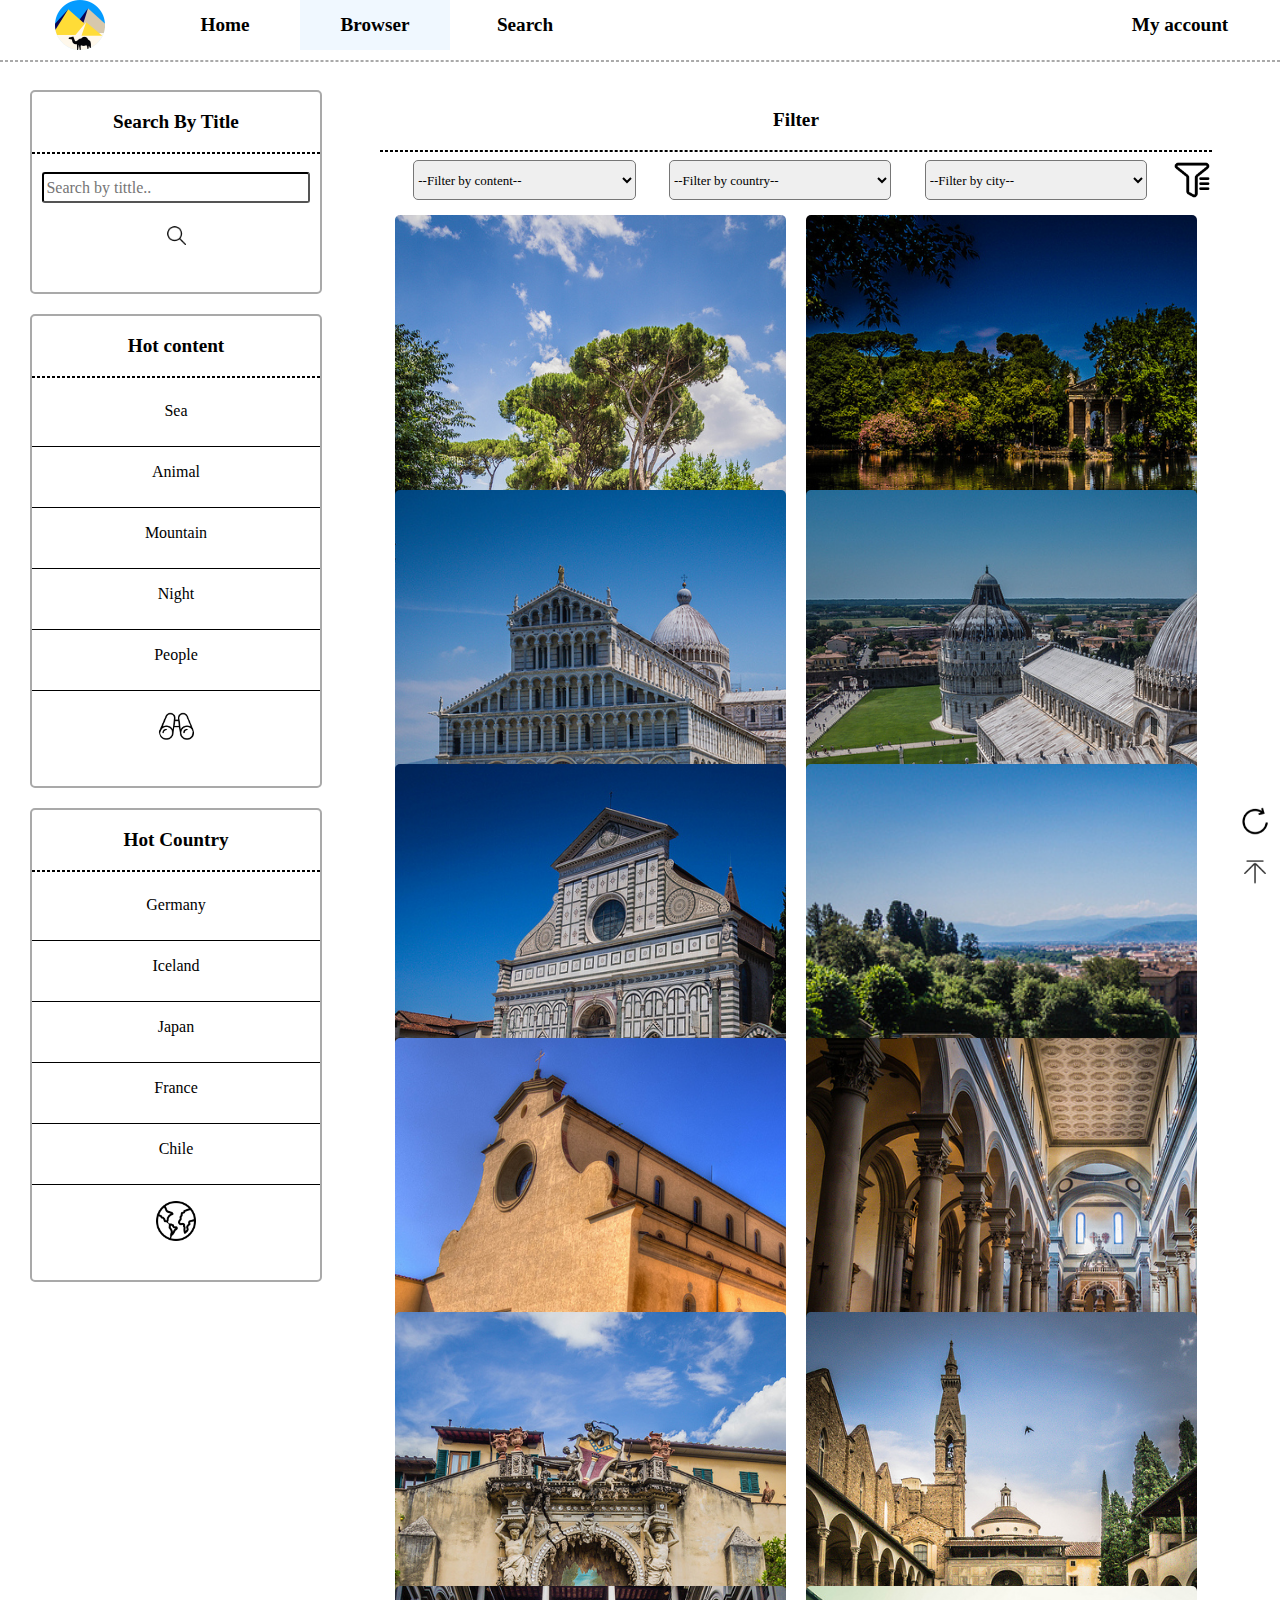
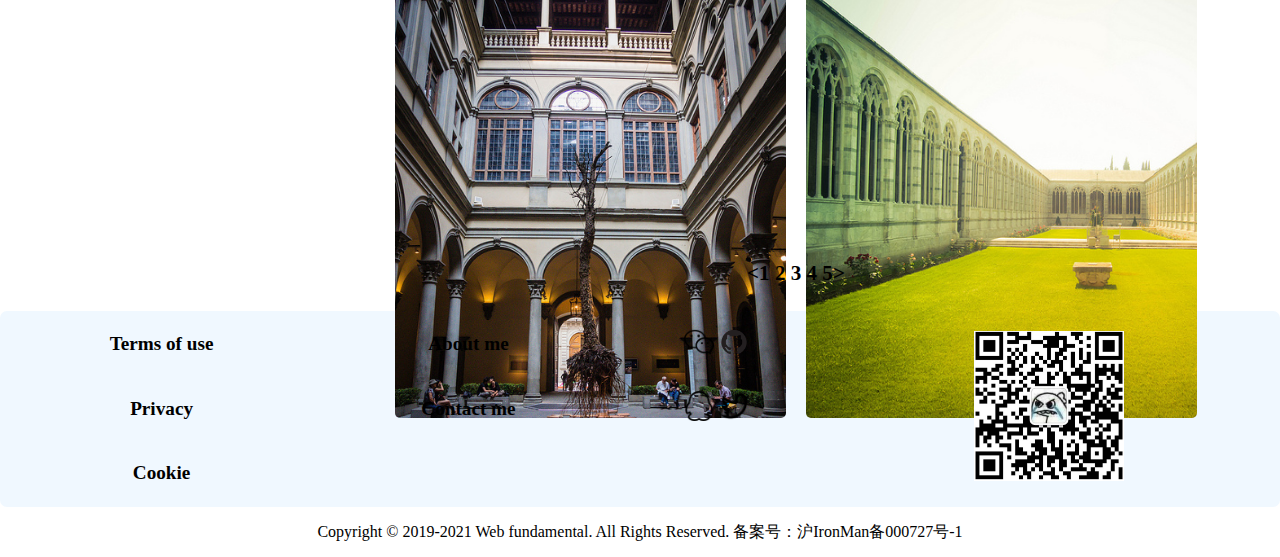
==== src/html/Browser.html @ f6eb3252 "Project 1" ====
<!DOCTYPE html>
<html lang="zh">
<head>
    <meta charset="UTF-8">
    <meta name="viewport" content="width=device-width, initial-scale=1.0">
    <link rel="stylesheet" href="../../font-awesome-4.7.0/css/font-awesome.min.css">
    <link href="../css/reset.css" rel="stylesheet" type="text/css">
    <link href="../css/header.css" rel="stylesheet" type="text/css">
    <link href="../css/browser-content.css" rel="stylesheet" type="text/css">
    <link href="../css/footer.css" rel="stylesheet" type="text/css">
    <script type="text/javascript" src="../js/linkage.js"></script>
    <title>Browser</title>
</head>
<body>
    <!--header部分-->
    <header>
        <nav id="top">
        <div class="Nav-left" >
            <ul>
                <!--logo-->
                <li><a href="../../index.html"><img src="../../images/Nav-logo.png" class="Nav-logo" width="70"></a></li>
                <!--导航条目-->
                <li><a href="../../index.html">Home</a></li>
                <li><a href="../../src/html/Browser.html" class="Nav-active">Browser</a></li>
                <li><a href="../../src/html/Search.html" >Search</a></li>
            </ul>
        </div>

        <div class="Nav-right">
            <!--个人中心-->
            <ul>
                <li><a href="#top" id="account">My account</a></li>
            </ul>
            <!--下拉菜单-->
            <div class ="Nav-right-menu">
                <ul>
                    <!--利用font-awesome-->
                    <li><a href="../../src/html/Upload.html"><i class="fa fa-upload"></i>Upload</a></li>
                    <li><a href="../../src/html/My_photo.html"><i class="fa fa-photo"></i>My Photo</a></li>
                    <li><a href="../../src/html/My_favourite.html"><i class="fa fa-heart"></i>My Favorite</a></li>
                    <li><a href="../../src/html/Login.html"><i class="fa fa-sign-in"></i>Log In</a></li>
                </ul>
            </div>
        </div>
    </nav>
        <hr>

    </header>
    <!--content部分-->
    <div class="main-container">
        <!--侧边栏-->
        <div class="aside">
            <div class="search-by-title"><!--搜索框-->
                 <div class="section-head">
                     <p>Search By Title</p>
                 </div>
                 <hr>
                 <div>
                     <form action="#" method="post">
                            <label><input type="text"  id ="condition" placeholder="Search by tittle.."></label>
                            <label><input type="image" id="Submit" value="submit" alt="submit" src="../../images/icon/search.png"></label>
                     </form>
                </div>
            </div>
            <div class="hot-content" id="character">
                <div class="section-head">
                    <p>Hot content</p>
                </div>
                <hr/>
                <div>
                    <ul>
                        <li><a onclick="alert('起飞~')">Sea</a></li>
                        <li><a onclick="alert('起飞~')">Animal</a></li>
                        <li><a onclick="alert('起飞~')">Mountain</a></li>
                        <li><a onclick="alert('起飞~')">Night</a></li>
                        <li><a onclick="alert('起飞~')">People</a></li>
                    </ul>
                    <div class="hot-content-picture">
                        <img src="../../images/icon/hot-content.png" width="40px" id="hot-content-picture">
                    </div>
                </div>

        </div>
            <div class="hot-content" id="country">
            <div class="section-head">
                <p>Hot Country</p>
            </div>
            <hr/>
            <div>
                <ul>
                    <li><a onclick="alert('起飞~')">Germany</a></li>
                    <li><a onclick="alert('起飞~')">Iceland</a></li>
                    <li><a onclick="alert('起飞~')">Japan</a></li>
                    <li><a onclick="alert('起飞~')">France</a></li>
                    <li><a onclick="alert('起飞~')">Chile</a></li>
                </ul>
                <div class="hot-content-picture">
                    <img src="../../images/icon/hot-country.png" width="40">
                </div>
            </div>

        </div>
        </div>
        <!--主要页面-->
        <div class="main">
            <!--筛选框-->
            <div class="section-head">
                <p>Filter</p>
            </div>
            <hr>
            <div class="filter">
                <select class="content-select" >
                    <option value="" disabled selected hidden>--Filter by content--</option>
                    <option value ="Sea">Sea</option>
                    <option value ="Animal">Animal</option>
                    <option value="Mountain">Mountain</option>
                    <option value="Night">Night</option>
                    <option value="People">People</option>
                </select>
                <!--二级联动-->
                <select onchange="changeCity(this.value)" class="country-select">
                    <option value="" disabled selected hidden>--Filter by country--</option>
                    <option value="0">China</option>
                    <option value="1">Japan</option>
                    <option value="2">Italy</option>
                    <option value="3">America</option>
                </select>
                <select class="city-select" id="city">
                    <option selected>--Filter by city--</option>
                </select>
                <img src="../../images/icon/filter.png" width="40px" onclick="alert('搜不到呀！')">
            </div>

            <div class="grid-container">
                    <div class="picture_container" id="picture_container1">
                        <a href="Details.html" target="_blank">
                            <div class="picture" id="picture1">
                            </div>
                        </a>
                    </div>

                    <div class="picture_container" id="picture_container2">
                        <a href="Details.html" target="_blank">
                            <div class="picture" id="picture2">
                            </div>
                        </a>
                    </div>

                    <div class="picture_container" id="picture_container3">
                        <a href="Details.html" target="_blank">
                            <div class="picture" id="picture3">
                            </div>
                        </a>
                    </div>

                    <div class="picture_container" id="picture_container4">
                        <a href="Details.html" target="_blank">
                            <div class="picture" id="picture4">
                            </div>
                        </a>
                    </div>

                    <div class="picture_container" id="picture_container5">
                        <a href="Details.html" target="_blank">
                            <div class="picture" id="picture5">
                            </div>
                        </a>
                    </div>

                    <div class="picture_container" id="picture_container6">
                        <a href="Details.html" target="_blank">
                            <div class="picture" id="picture6">
                            </div>
                        </a>
                    </div>

                    <div class="picture_container" id="picture_container7">
                        <a href="Details.html" target="_blank">
                            <div class="picture" id="picture7">
                            </div>
                        </a>
                    </div>

                    <div class="picture_container" id="picture_container8">
                        <a href="Details.html" target="_blank">
                            <div class="picture" id="picture8">
                            </div>
                        </a>
                    </div>

                    <div class="picture_container" id="picture_container9">
                        <a href="Details.html" target="_blank">
                            <div class="picture" id="picture9">
                            </div>
                        </a>
                    </div>

                    <div class="picture_container" id="picture_container10">
                        <a href="Details.html" target="_blank">
                            <div class="picture" id="picture10">
                            </div>
                        </a>
                    </div>

                    <div class="picture_container" id="picture_container11">
                        <a href="Details.html" target="_blank">
                            <div class="picture" id="picture11">
                            </div>
                        </a>
                    </div>

                    <div class="picture_container" id="picture_container12">
                        <a href="Details.html" target="_blank">
                            <div class="picture" id="picture12">
                            </div>
                        </a>
                    </div>

                </div>

            <div class="page-number">
                <p><1 2 3 4 5></p>
            </div>
            </div>
    </div>
    <!--辅助图标部分-->
    <div class="support">
        <div class="go-to-top">
            <a href="#top">
                <img src="../../images/icon/top.png" width="30px">
            </a>
        </div>

        <div class="refresh" onclick="alert('图片已刷新')" >
            <img src="../../images/icon/refresh.png" width="30px">
        </div>
    </div>
    <!-- foot部分-->
    <footer>
        <div class="container">
            <table >
                <tr>
                    <td><p><a href="">Terms of use</a></p></td>
                    <td><p><a href="">About me</a></p></td>
                    <td>
                        <a href="https://weixin.qq.com/"><img src="../../images/icon/weChat.png" width="30px"/></a>
                        <a href="https://github.com/"><img src="../../images/icon/github.png" width="30px" /></a>
                    </td>
                    <td rowspan="3"><img src="../../images/icon/weChat2DCode.png" width="150px"/></td>
                </tr>
                <tr>
                    <td><p><a href="">Privacy</a></p></td>
                    <td><p><a href="">Contact me</a></p></td>
                    <td>
                        <a href="https://im.qq.com/"><img src="../../images/icon/qq.png" width="30px" /></a>
                        <a href="https://www.twitter.com/"><img src="../../images/icon/twitter.png" width="30px" /></a>
                    </td>
                </tr>
                <tr>
                    <td >
                        <p><a href="">Cookie</a></p>
                    </td>

                </tr>
            </table>
        </div>
        <div id="copyrightRow">
            <div class="container">
                <p class="copyright">Copyright © 2019-2021 Web fundamental. All Rights Reserved. 备案号：沪IronMan备000727号-1</p>
            </div>
        </div>
    </footer>
</body>
---- src/css/header.css ----
nav{
    background-color:white;
    width:100%;
    height: 50px;
    line-height:0;
    min-width: 800px;
}

nav ul{
    width:100%;
    list-style-type: none;
    padding: 0;
    margin:0;
    display: inline-block;
}

nav li{
    float:left;
    /*实现行内垂直居中*/
    line-height: 50px;
    display: inline-block;
}

nav a:link, nav a:visited{
    font-size: larger;
    display: block;
    width: 150px;
    height: 50px;
    font-weight: bold;
    color: black;
    text-decoration: none;
    text-align: center; /*使导航栏主栏水平居中*/
}

nav a:hover{
    color:darkgray;
    background-color:transparent;
    height:50px;
}

nav a:active{
    color: honeydew;
}

nav .Nav-active {
    color:darkgray;
    background-color:aliceblue;
}

/*Nav-left*/
nav .Nav-left{
    float:left;
    height: 50px;
}

nav .Nav-logo{
    width:50px;
    height:50px;
    margin-left:25px;
    margin-right: 15px;
    position: relative;
}

/*Nav-right*/
nav .Nav-right{
    float:right;
    margin-right:25px;
    position: relative;
    display: inline-block;
}

nav .Nav-right a{
    text-align: center;
}

nav .Nav-right-menu{
    float:right;
    margin-right:25px;
    display: none;
    position: absolute;
    width: 100%;
    z-index: 2;
}

nav .Nav-right-menu a{
    text-align: justify;
    margin-left: 1px;
}

.Nav-right:hover  .Nav-right-menu {
    display: block !important
}

hr{
    margin-top:10px;
    border: 1px dashed darkgray;
}
---- src/css/browser-content.css ----
/*主容器*/
.main-container{
    width: 100%;
    height: 100%;
    display: inline-block;

}
.main-container hr{
    border: 1px dashed black;
}
.main-container p{
    text-align: center;
    font-size: larger;
    font-weight: bolder;
    position: relative;
    overflow: hidden;

}

/**侧边栏**/
.aside{
    display: inline-block;
    margin-top: 20px;
    margin-left:30px;
    width: 25%;
    height: 100%;
    float: left;

}
.aside .picture{
    size:50px;
    position: center;
}
/***搜索框***/
.search-by-title{
    border: darkgray 2px solid;
    border-radius: 5px;
    width: 90%;
    height: 200px;
    position: center;
}
.search-by-title form{
    text-align: center;
    position: relative;
    height: 50%;
    width: 100%;
    margin: 0 auto;
    border-radius: 15px;
    border: 2px aliceblue;
    float:left;
    overflow: hidden;
}
.search-by-title input{
    margin: 10px;
    height: 25px;
}
#condition{
    width: 90%;
    border-radius: 3px;
    border-color: black;
}
/***热门内容快速浏览***/
.hot-content{
    margin-top: 20px;
    border: darkgray 2px solid;
    border-radius: 5px;
    width: 90%;
    position: center;
    height: 470px;
}
.hot-content ul{
    margin-top: 0;
    padding: 0;
    position: center;
    list-style-type: none;
    text-align: center;
    font-family: 方正粗黑宋简体;
    font-weight: normal;
    font-size: medium;
    overflow: hidden;
}
.hot-content li{
    padding-bottom: 10px;
    border-bottom:1px black solid;
    line-height: 50px;
}

.hot-content li a{
    cursor: pointer;
}

.hot-content-picture{
    position: relative;
    text-align: center;
}


/**主内容**/
.main{
    display: inline-block;
    margin-top: 20px;
    margin-left:30px;
    width: 65%;
    height: 100%;
    float: left;
}

/***select***/
.filter{
    display: flex;
    height: 40px;
    justify-content: left;
    align-content: center;
    width: 100%;
}
.filter select{
    font-weight: lighter;
    font-size: small;
    position: relative;
    margin-left: 4%;
    border-radius: 5px;
    width: 40%;
    z-index: 1;
}
.filter option{
    font-size: small;
    font-weight: normal;
}
.filter img{
    margin-left: 3%;
    cursor: pointer;
}

/***grid处理图片***/
.grid-container{
    margin: 15px;
    display: grid;/*利用grid实现响应式布局*/
    grid-gap:20px;
    grid-template-columns: repeat(auto-fit,minmax(300px,1fr));
}
.picture_container{
    border-radius: 5px;
    background-color: transparent;
}
.picture{
    display: block;
    margin:0 auto;
    height: 70%;
    border-radius: 5px;
    padding-top: 65%; /*用宽高比使图片自适应*/
    background-repeat: no-repeat;
    background-size: cover;
}

#picture1{
    background-image:url(../../images/browser_picture/picture1.jpg)
}  #picture2{
       background-image:url(../../images/browser_picture/picture2.jpg)
   }  #picture3{
          background-image:url(../../images/browser_picture/picture3.jpg)
      }  #picture4{
             background-image:url(../../images/browser_picture/picture4.jpg)
         }  #picture5{
                background-image:url(../../images/browser_picture/picture5.jpg)
            }  #picture6{
                   background-image:url(../../images/browser_picture/picture6.jpg)
               }  #picture7{
                      background-image:url(../../images/browser_picture/picture7.jpg)
                  }  #picture8{
                         background-image:url(../../images/browser_picture/picture8.jpg)
                     }  #picture9{
                            background-image:url(../../images/browser_picture/picture9.jpg)
                        }  #picture10{
                               background-image:url(../../images/browser_picture/picture10.jpg)
                           } #picture11{
                                background-image:url(../../images/browser_picture/picture11.jpg)
                            } #picture12{
                                 background-image:url(../../images/browser_picture/picture12.jpg)
                             }

/***页码***/
.page-number{
    font-size: 1.1em;
    margin-top: 0.1%;
}

/***辅助图标***/
.go-to-top{
    position: fixed;
    right:10px;
    bottom:10px;
}
---- src/css/footer.css ----
/*页脚*/
footer table{
    background-color: aliceblue;
    font-family: 方正粗黑宋简体;
    font-size: larger;
    font-weight: bold;
    border-radius: 7px;
    width: 100%;
    text-align: center;/*表格内容居中*/
}
.copyright{
    color: Black;
    text-align: center;
}
footer a{
    color: black;
    text-decoration: none;
}

/*辅助图标*/
.support .go-to-top{
    position: fixed;
    right:10px;
    bottom:10px;
}
.support .refresh{
    cursor: pointer;
    position: fixed;
    right:10px;
    bottom:60px;
}
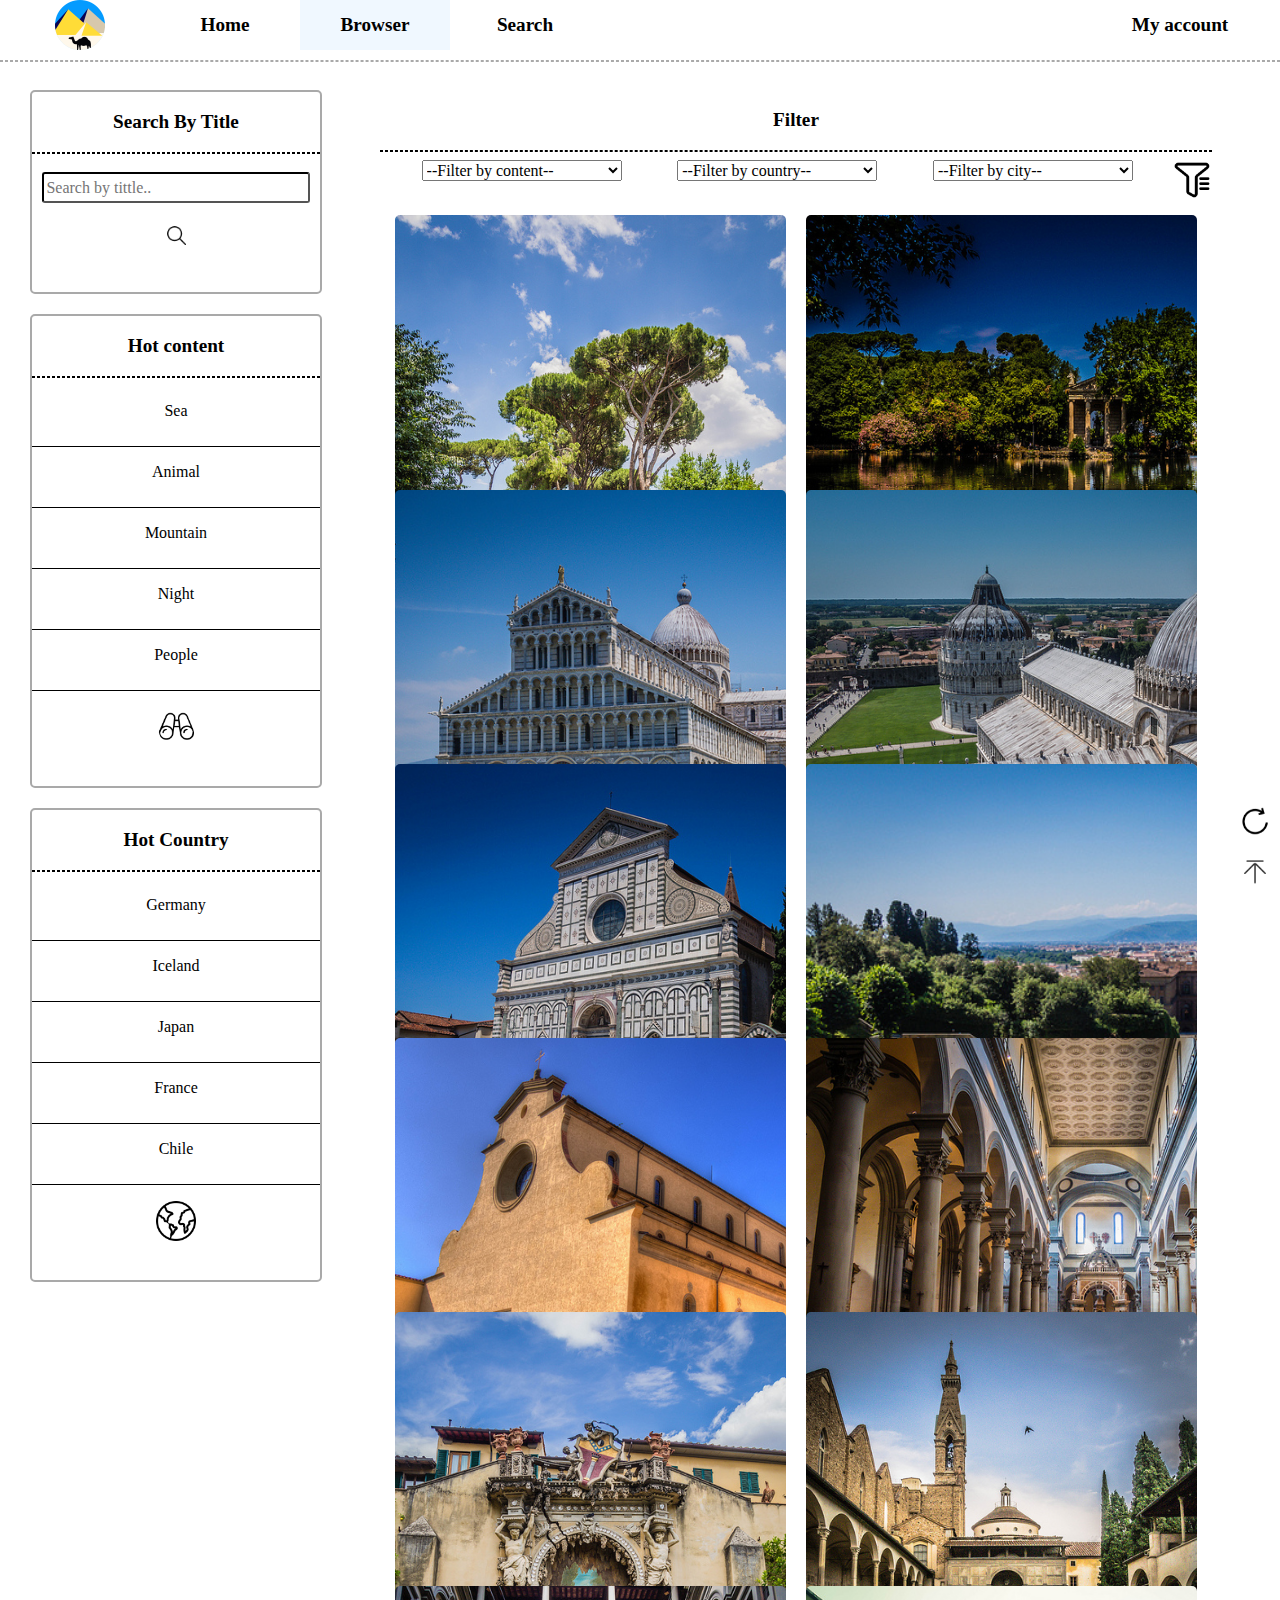
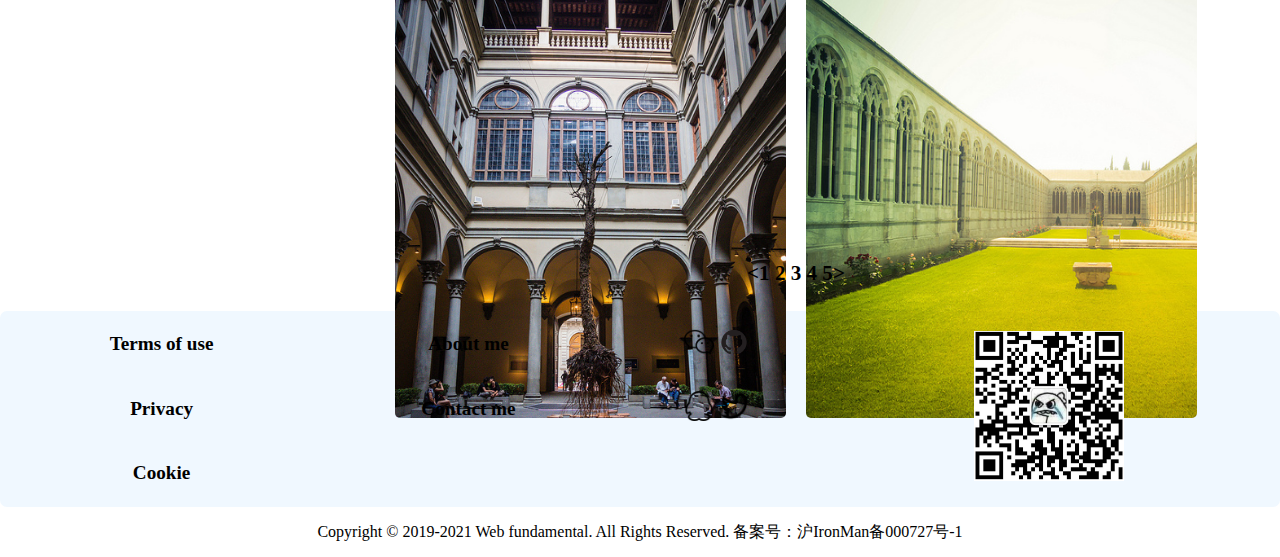
==== commit 3f2afe33: "PJ1" ====
--- a/src/html/Browser.html
+++ b/src/html/Browser.html
@@ -15,36 +15,35 @@
     <!--header部分-->
     <header>
         <nav id="top">
-        <div class="Nav-left" >
-            <ul>
-                <!--logo-->
-                <li><a href="../../index.html"><img src="../../images/Nav-logo.png" class="Nav-logo" width="70"></a></li>
-                <!--导航条目-->
-                <li><a href="../../index.html">Home</a></li>
-                <li><a href="../../src/html/Browser.html" class="Nav-active">Browser</a></li>
-                <li><a href="../../src/html/Search.html" >Search</a></li>
-            </ul>
-        </div>
-
-        <div class="Nav-right">
-            <!--个人中心-->
-            <ul>
-                <li><a href="#top" id="account">My account</a></li>
-            </ul>
-            <!--下拉菜单-->
-            <div class ="Nav-right-menu">
+            <div class="Nav-left" >
                 <ul>
-                    <!--利用font-awesome-->
-                    <li><a href="../../src/html/Upload.html"><i class="fa fa-upload"></i>Upload</a></li>
-                    <li><a href="../../src/html/My_photo.html"><i class="fa fa-photo"></i>My Photo</a></li>
-                    <li><a href="../../src/html/My_favourite.html"><i class="fa fa-heart"></i>My Favorite</a></li>
-                    <li><a href="../../src/html/Login.html"><i class="fa fa-sign-in"></i>Log In</a></li>
+                    <!--logo-->
+                    <li><a href="Home.html"><img src="../../images/Nav-logo.png" alt="logo" class="Nav-logo" width="70"></a></li>
+                    <!--导航条目-->
+                    <li><a href="Home.html">Home</a></li>
+                    <li><a href="Browser.html" class="Nav-active">Browser</a></li>
+                    <li><a href="Search.html">Search</a></li>
                 </ul>
             </div>
-        </div>
-    </nav>
+
+            <div class="Nav-right">
+                <!--个人中心-->
+                <ul>
+                    <li><a href="#top" id="account">My account</a></li>
+                </ul>
+                <!--下拉菜单-->
+                <div class ="Nav-right-menu">
+                    <ul>
+                        <!--利用font-awesome-->
+                        <li><a href="Upload.html"><i class="fa fa-upload"></i>Upload</a></li>
+                        <li><a href="My_photo.html"><i class="fa fa-photo"></i>My Photo</a></li>
+                        <li><a href="My_favourite.html"><i class="fa fa-heart"></i>My Favorite</a></li>
+                        <li><a href="../../index.html"><i class="fa fa-sign-in"></i>Log In</a></li>
+                    </ul>
+                </div>
+            </div>
+        </nav>
         <hr>
-
     </header>
     <!--content部分-->
     <div class="main-container">
@@ -76,7 +75,7 @@
                         <li><a onclick="alert('起飞~')">People</a></li>
                     </ul>
                     <div class="hot-content-picture">
-                        <img src="../../images/icon/hot-content.png" width="40px" id="hot-content-picture">
+                        <img src="../../images/icon/hot-content.png" alt="hot-content" width="40px" id="hot-content-picture">
                     </div>
                 </div>
 
@@ -95,7 +94,7 @@
                     <li><a onclick="alert('起飞~')">Chile</a></li>
                 </ul>
                 <div class="hot-content-picture">
-                    <img src="../../images/icon/hot-country.png" width="40">
+                    <img src="../../images/icon/hot-country.png" alt="hot-country" width="40">
                 </div>
             </div>
 
@@ -109,26 +108,33 @@
             </div>
             <hr>
             <div class="filter">
-                <select class="content-select" >
-                    <option value="" disabled selected hidden>--Filter by content--</option>
-                    <option value ="Sea">Sea</option>
-                    <option value ="Animal">Animal</option>
-                    <option value="Mountain">Mountain</option>
-                    <option value="Night">Night</option>
-                    <option value="People">People</option>
-                </select>
+                <label>
+                    <select class="content-select" >
+                        <option value="" disabled selected hidden>--Filter by content--</option>
+                        <option value ="Sea">Sea</option>
+                        <option value ="Animal">Animal</option>
+                        <option value="Mountain">Mountain</option>
+                        <option value="Night">Night</option>
+                        <option value="People">People</option>
+                    </select>
+                </label>
                 <!--二级联动-->
-                <select onchange="changeCity(this.value)" class="country-select">
-                    <option value="" disabled selected hidden>--Filter by country--</option>
-                    <option value="0">China</option>
-                    <option value="1">Japan</option>
-                    <option value="2">Italy</option>
-                    <option value="3">America</option>
-                </select>
-                <select class="city-select" id="city">
-                    <option selected>--Filter by city--</option>
-                </select>
-                <img src="../../images/icon/filter.png" width="40px" onclick="alert('搜不到呀！')">
+                <label>
+                    <select onchange="changeCity(this.value)" class="country-select">
+                        <option value="" disabled selected hidden>--Filter by country--</option>
+                        <option value="0">China</option>
+                        <option value="1">Japan</option>
+                        <option value="2">Italy</option>
+                        <option value="3">America</option>
+                    </select>
+                </label>
+                <label>
+                    <select class="city-select" id="city">
+                        <option selected>--Filter by city--</option>
+                    </select>
+                </label>
+                    <img src="../../images/icon/filter.png" alt="filter" width="40px" onclick="alert('搜不到呀！')">
+
             </div>
 
             <div class="grid-container">
@@ -227,12 +233,12 @@
     <div class="support">
         <div class="go-to-top">
             <a href="#top">
-                <img src="../../images/icon/top.png" width="30px">
+                <img src="../../images/icon/top.png" alt="" width="30px">
             </a>
         </div>
 
         <div class="refresh" onclick="alert('图片已刷新')" >
-            <img src="../../images/icon/refresh.png" width="30px">
+            <img src="../../images/icon/refresh.png" alt="" width="30px">
         </div>
     </div>
     <!-- foot部分-->
@@ -243,17 +249,17 @@
                     <td><p><a href="">Terms of use</a></p></td>
                     <td><p><a href="">About me</a></p></td>
                     <td>
-                        <a href="https://weixin.qq.com/"><img src="../../images/icon/weChat.png" width="30px"/></a>
-                        <a href="https://github.com/"><img src="../../images/icon/github.png" width="30px" /></a>
+                        <a href="https://weixin.qq.com/" target="_blank"><img src="../../images/icon/weChat.png" alt="weChat" width="30px"/></a>
+                        <a href="https://github.com/" target="_blank"><img src="../../images/icon/github.png"  alt="github" width="30px" /></a>
                     </td>
-                    <td rowspan="3"><img src="../../images/icon/weChat2DCode.png" width="150px"/></td>
+                    <td rowspan="3"><img src="../../images/icon/weChat2DCode.png" alt="weChat2DCode" width="150px"/></td>
                 </tr>
                 <tr>
                     <td><p><a href="">Privacy</a></p></td>
                     <td><p><a href="">Contact me</a></p></td>
                     <td>
-                        <a href="https://im.qq.com/"><img src="../../images/icon/qq.png" width="30px" /></a>
-                        <a href="https://www.twitter.com/"><img src="../../images/icon/twitter.png" width="30px" /></a>
+                        <a href="https://im.qq.com/" target="_blank"><img src="../../images/icon/qq.png" alt="qq" width="30px" /></a>
+                        <a href="https://www.twitter.com/" target="_blank"><img src="../../images/icon/twitter.png" alt="twitter" width="30px" /></a>
                     </td>
                 </tr>
                 <tr>
--- a/src/css/browser-content.css
+++ b/src/css/browser-content.css
@@ -114,15 +114,20 @@
     align-content: center;
     width: 100%;
 }
-.filter select{
+.filter label{
     font-weight: lighter;
-    font-size: small;
+    font-size: medium;
     position: relative;
-    margin-left: 4%;
+    margin-left: 5%;
     border-radius: 5px;
-    width: 40%;
+    width: 100%;
     z-index: 1;
 }
+
+.filter select{
+    width: 200px
+}
+
 .filter option{
     font-size: small;
     font-weight: normal;
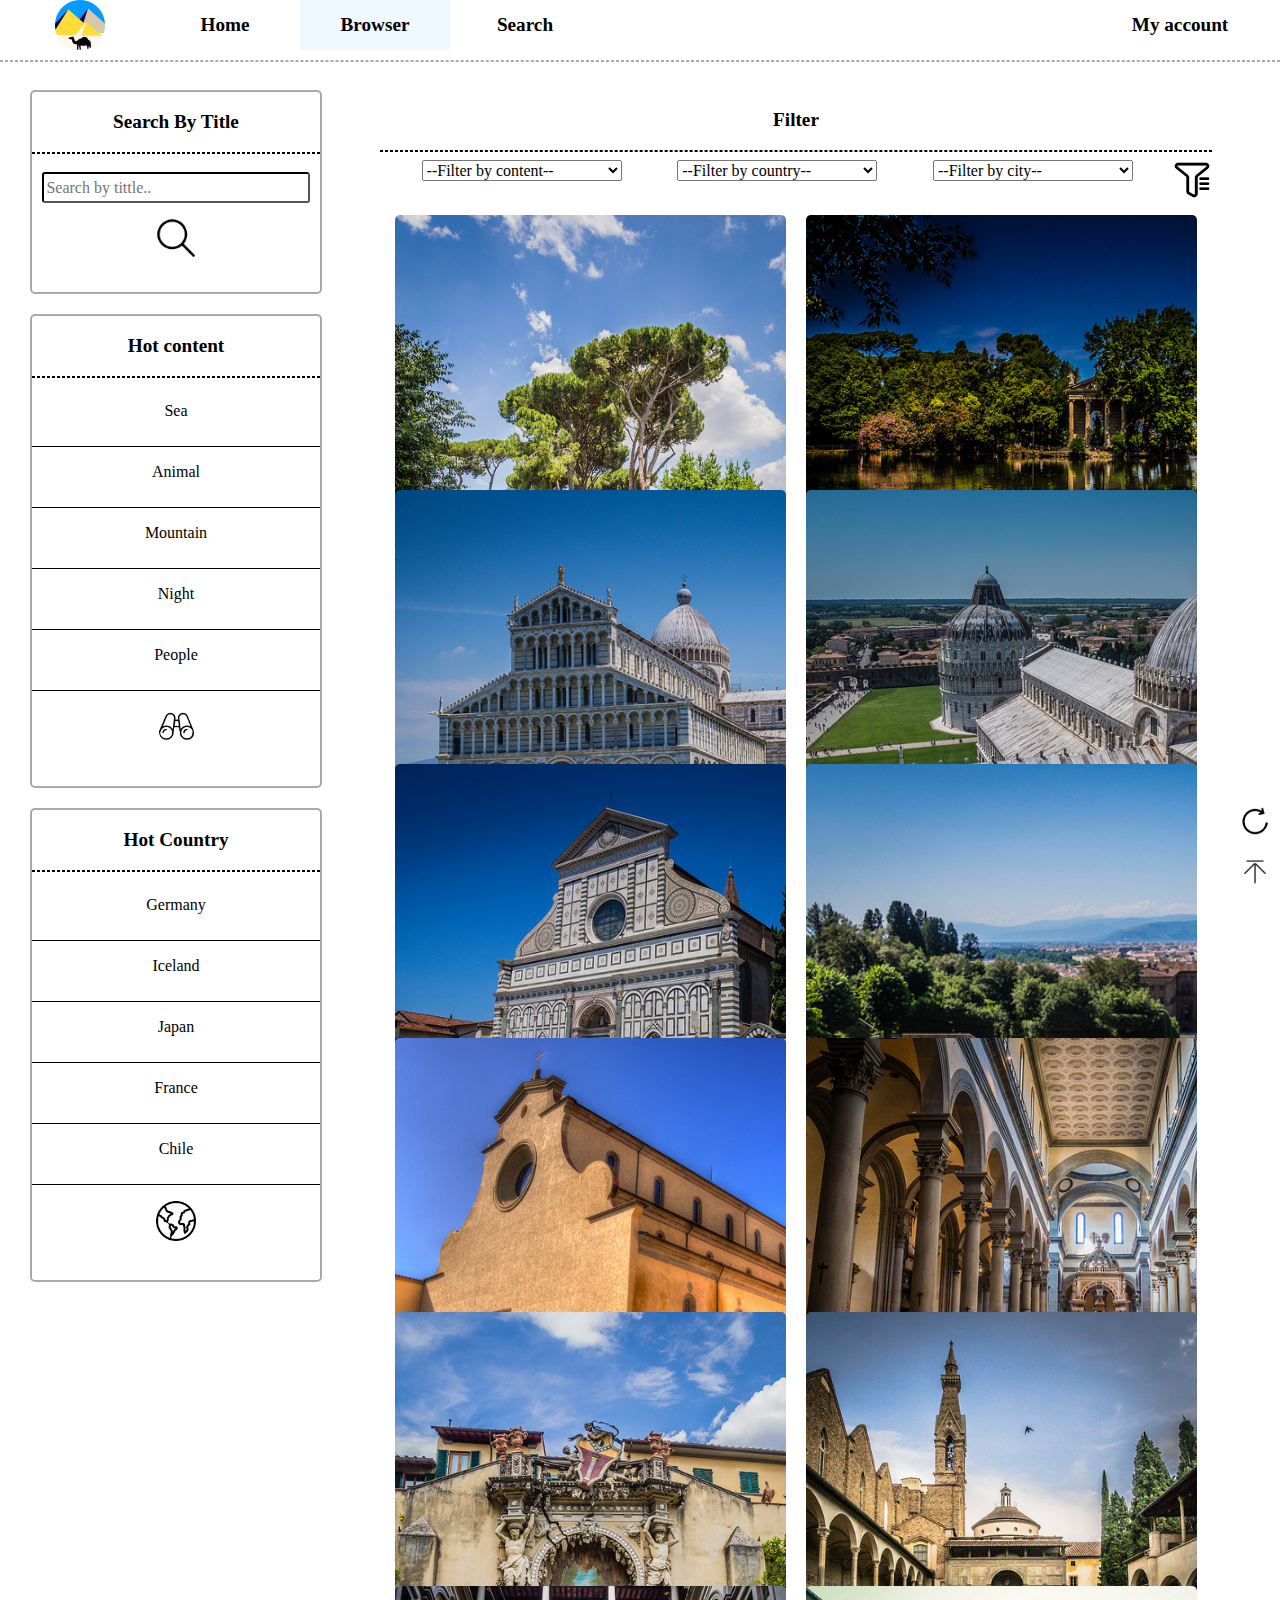
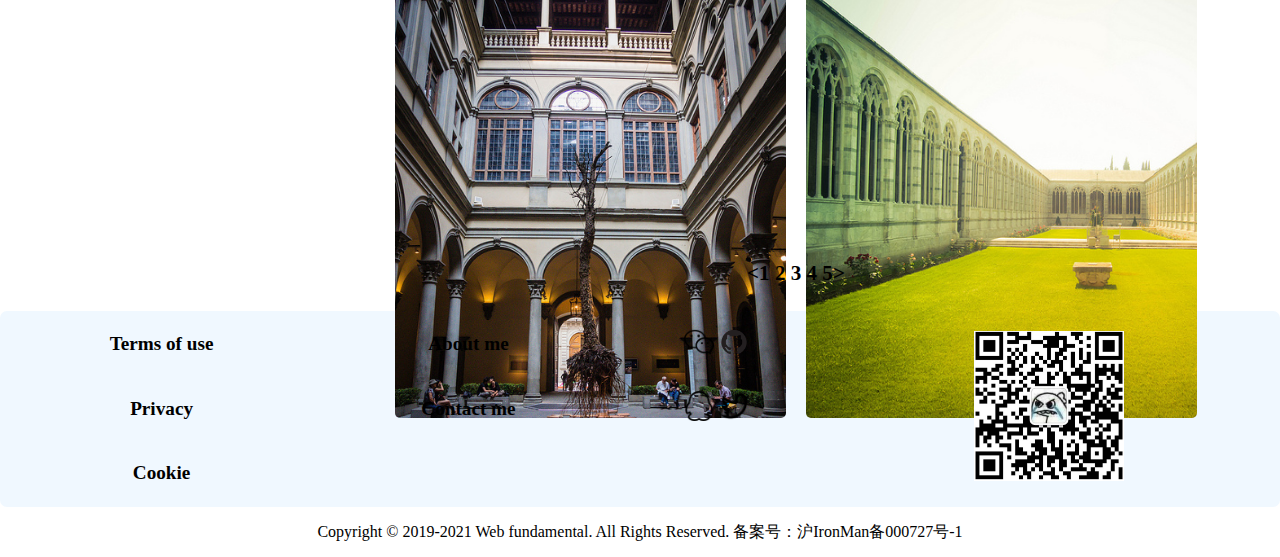
==== commit 32a6f9eb: "pj1" ====
--- a/src/html/Browser.html
+++ b/src/html/Browser.html
@@ -57,9 +57,12 @@
                  <div>
                      <form action="#" method="post">
                             <label><input type="text"  id ="condition" placeholder="Search by tittle.."></label>
-                            <label><input type="image" id="Submit" value="submit" alt="submit" src="../../images/icon/search.png"></label>
                      </form>
-                </div>
+                 </div>
+                 <div class="search-icon">
+                    <a href="" onclick="alert('肉蛋葱鸡')"><img src="../../images/icon/search.png" alt="search" width="50px"></a>
+                 </div>
+
             </div>
             <div class="hot-content" id="character">
                 <div class="section-head">
--- a/src/css/browser-content.css
+++ b/src/css/browser-content.css
@@ -32,6 +32,11 @@
     size:50px;
     position: center;
 }
+
+.aside .search-icon{
+    text-align: center;
+}
+
 /***搜索框***/
 .search-by-title{
     border: darkgray 2px solid;
